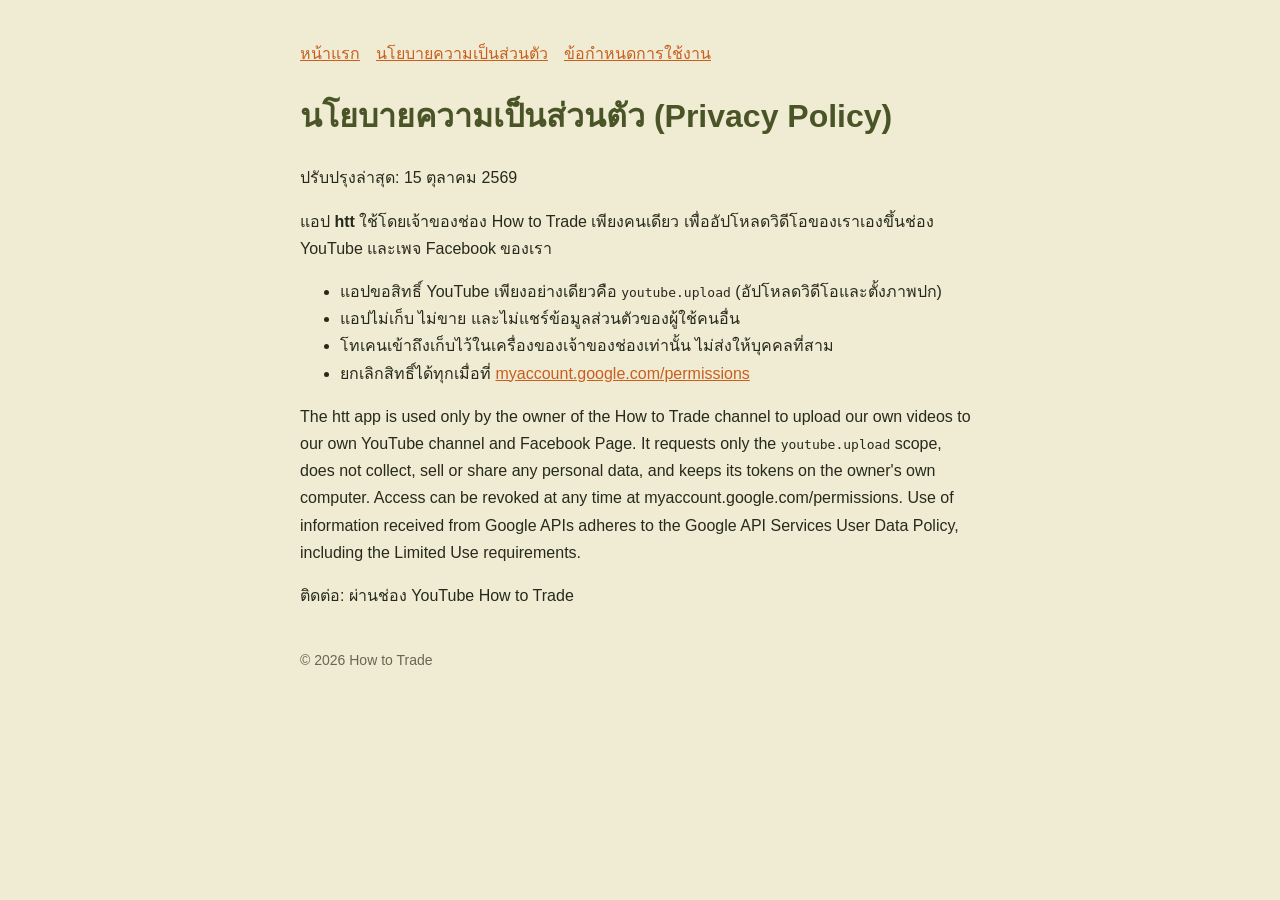
==== privacy.html @ 4a0f35f3 "Home, privacy policy and terms pages for the htt app" ====
<!doctype html><html lang="th"><head><meta charset="utf-8"><meta name="viewport" content="width=device-width,initial-scale=1">
<title>Privacy Policy — htt</title><link rel="stylesheet" href="style.css"></head><body>
<nav><a href="index.html">หน้าแรก</a><a href="privacy.html">นโยบายความเป็นส่วนตัว</a><a href="terms.html">ข้อกำหนดการใช้งาน</a></nav>
<h1>นโยบายความเป็นส่วนตัว (Privacy Policy)</h1>
<p>ปรับปรุงล่าสุด: 15 ตุลาคม 2569</p>
<p>แอป <b>htt</b> ใช้โดยเจ้าของช่อง How to Trade เพียงคนเดียว เพื่ออัปโหลดวิดีโอของเราเองขึ้นช่อง YouTube และเพจ Facebook ของเรา</p>
<ul>
<li>แอปขอสิทธิ์ YouTube เพียงอย่างเดียวคือ <code>youtube.upload</code> (อัปโหลดวิดีโอและตั้งภาพปก)</li>
<li>แอปไม่เก็บ ไม่ขาย และไม่แชร์ข้อมูลส่วนตัวของผู้ใช้คนอื่น</li>
<li>โทเคนเข้าถึงเก็บไว้ในเครื่องของเจ้าของช่องเท่านั้น ไม่ส่งให้บุคคลที่สาม</li>
<li>ยกเลิกสิทธิ์ได้ทุกเมื่อที่ <a href="https://myaccount.google.com/permissions">myaccount.google.com/permissions</a></li>
</ul>
<p>The htt app is used only by the owner of the How to Trade channel to upload our own videos to our own YouTube channel and Facebook Page. It requests only the <code>youtube.upload</code> scope, does not collect, sell or share any personal data, and keeps its tokens on the owner's own computer. Access can be revoked at any time at myaccount.google.com/permissions. Use of information received from Google APIs adheres to the Google API Services User Data Policy, including the Limited Use requirements.</p>
<p>ติดต่อ: ผ่านช่อง YouTube How to Trade</p>
<footer>© 2026 How to Trade</footer></body></html>
---- style.css ----
body{font-family:-apple-system,"Sukhumvit Set","Thonburi",sans-serif;max-width:680px;margin:40px auto;padding:0 16px;line-height:1.7;color:#262A1C;background:#F0EBD3}
h1{color:#4A5527}a{color:#C85F1F}nav a{margin-right:16px}footer{margin-top:40px;font-size:14px;color:#666853}
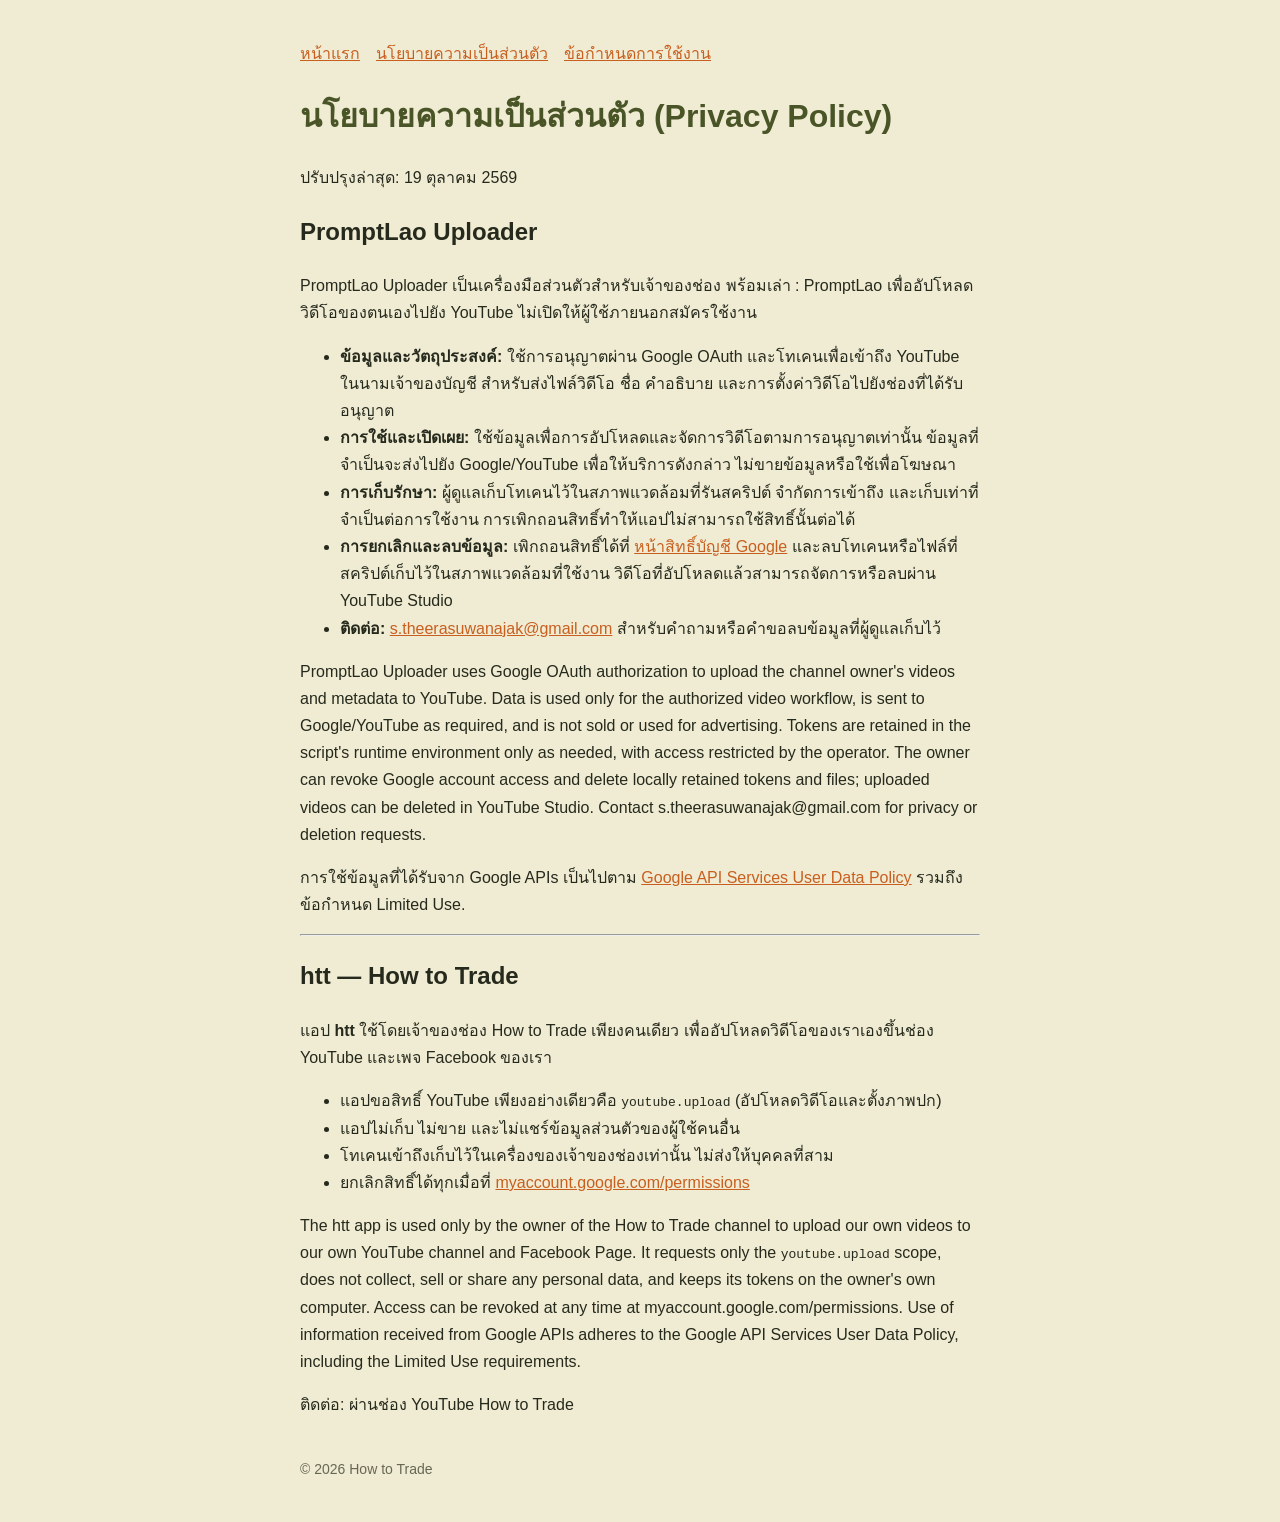
==== commit 784db258: "Add PromptLao Uploader identity and privacy information" ====
--- a/privacy.html
+++ b/privacy.html
@@ -1,8 +1,23 @@
 <!doctype html><html lang="th"><head><meta charset="utf-8"><meta name="viewport" content="width=device-width,initial-scale=1">
-<title>Privacy Policy — htt</title><link rel="stylesheet" href="style.css"></head><body>
+<title>Privacy Policy — PromptLao Uploader / htt</title><link rel="stylesheet" href="style.css"></head><body>
 <nav><a href="index.html">หน้าแรก</a><a href="privacy.html">นโยบายความเป็นส่วนตัว</a><a href="terms.html">ข้อกำหนดการใช้งาน</a></nav>
 <h1>นโยบายความเป็นส่วนตัว (Privacy Policy)</h1>
-<p>ปรับปรุงล่าสุด: 15 ตุลาคม 2569</p>
+<p>ปรับปรุงล่าสุด: 19 ตุลาคม 2569</p>
+<section id="promptlao" aria-labelledby="promptlao-policy-title">
+<h2 id="promptlao-policy-title">PromptLao Uploader</h2>
+<p>PromptLao Uploader เป็นเครื่องมือส่วนตัวสำหรับเจ้าของช่อง พร้อมเล่า : PromptLao เพื่ออัปโหลดวิดีโอของตนเองไปยัง YouTube ไม่เปิดให้ผู้ใช้ภายนอกสมัครใช้งาน</p>
+<ul>
+<li><b>ข้อมูลและวัตถุประสงค์:</b> ใช้การอนุญาตผ่าน Google OAuth และโทเคนเพื่อเข้าถึง YouTube ในนามเจ้าของบัญชี สำหรับส่งไฟล์วิดีโอ ชื่อ คำอธิบาย และการตั้งค่าวิดีโอไปยังช่องที่ได้รับอนุญาต</li>
+<li><b>การใช้และเปิดเผย:</b> ใช้ข้อมูลเพื่อการอัปโหลดและจัดการวิดีโอตามการอนุญาตเท่านั้น ข้อมูลที่จำเป็นจะส่งไปยัง Google/YouTube เพื่อให้บริการดังกล่าว ไม่ขายข้อมูลหรือใช้เพื่อโฆษณา</li>
+<li><b>การเก็บรักษา:</b> ผู้ดูแลเก็บโทเคนไว้ในสภาพแวดล้อมที่รันสคริปต์ จำกัดการเข้าถึง และเก็บเท่าที่จำเป็นต่อการใช้งาน การเพิกถอนสิทธิ์ทำให้แอปไม่สามารถใช้สิทธิ์นั้นต่อได้</li>
+<li><b>การยกเลิกและลบข้อมูล:</b> เพิกถอนสิทธิ์ได้ที่ <a href="https://myaccount.google.com/permissions">หน้าสิทธิ์บัญชี Google</a> และลบโทเคนหรือไฟล์ที่สคริปต์เก็บไว้ในสภาพแวดล้อมที่ใช้งาน วิดีโอที่อัปโหลดแล้วสามารถจัดการหรือลบผ่าน YouTube Studio</li>
+<li><b>ติดต่อ:</b> <a href="mailto:s.theerasuwanajak@gmail.com">s.theerasuwanajak@gmail.com</a> สำหรับคำถามหรือคำขอลบข้อมูลที่ผู้ดูแลเก็บไว้</li>
+</ul>
+<p>PromptLao Uploader uses Google OAuth authorization to upload the channel owner's videos and metadata to YouTube. Data is used only for the authorized video workflow, is sent to Google/YouTube as required, and is not sold or used for advertising. Tokens are retained in the script's runtime environment only as needed, with access restricted by the operator. The owner can revoke Google account access and delete locally retained tokens and files; uploaded videos can be deleted in YouTube Studio. Contact s.theerasuwanajak@gmail.com for privacy or deletion requests.</p>
+<p>การใช้ข้อมูลที่ได้รับจาก Google APIs เป็นไปตาม <a href="https://developers.google.com/terms/api-services-user-data-policy">Google API Services User Data Policy</a> รวมถึงข้อกำหนด Limited Use.</p>
+</section>
+<hr>
+<h2>htt — How to Trade</h2>
 <p>แอป <b>htt</b> ใช้โดยเจ้าของช่อง How to Trade เพียงคนเดียว เพื่ออัปโหลดวิดีโอของเราเองขึ้นช่อง YouTube และเพจ Facebook ของเรา</p>
 <ul>
 <li>แอปขอสิทธิ์ YouTube เพียงอย่างเดียวคือ <code>youtube.upload</code> (อัปโหลดวิดีโอและตั้งภาพปก)</li>
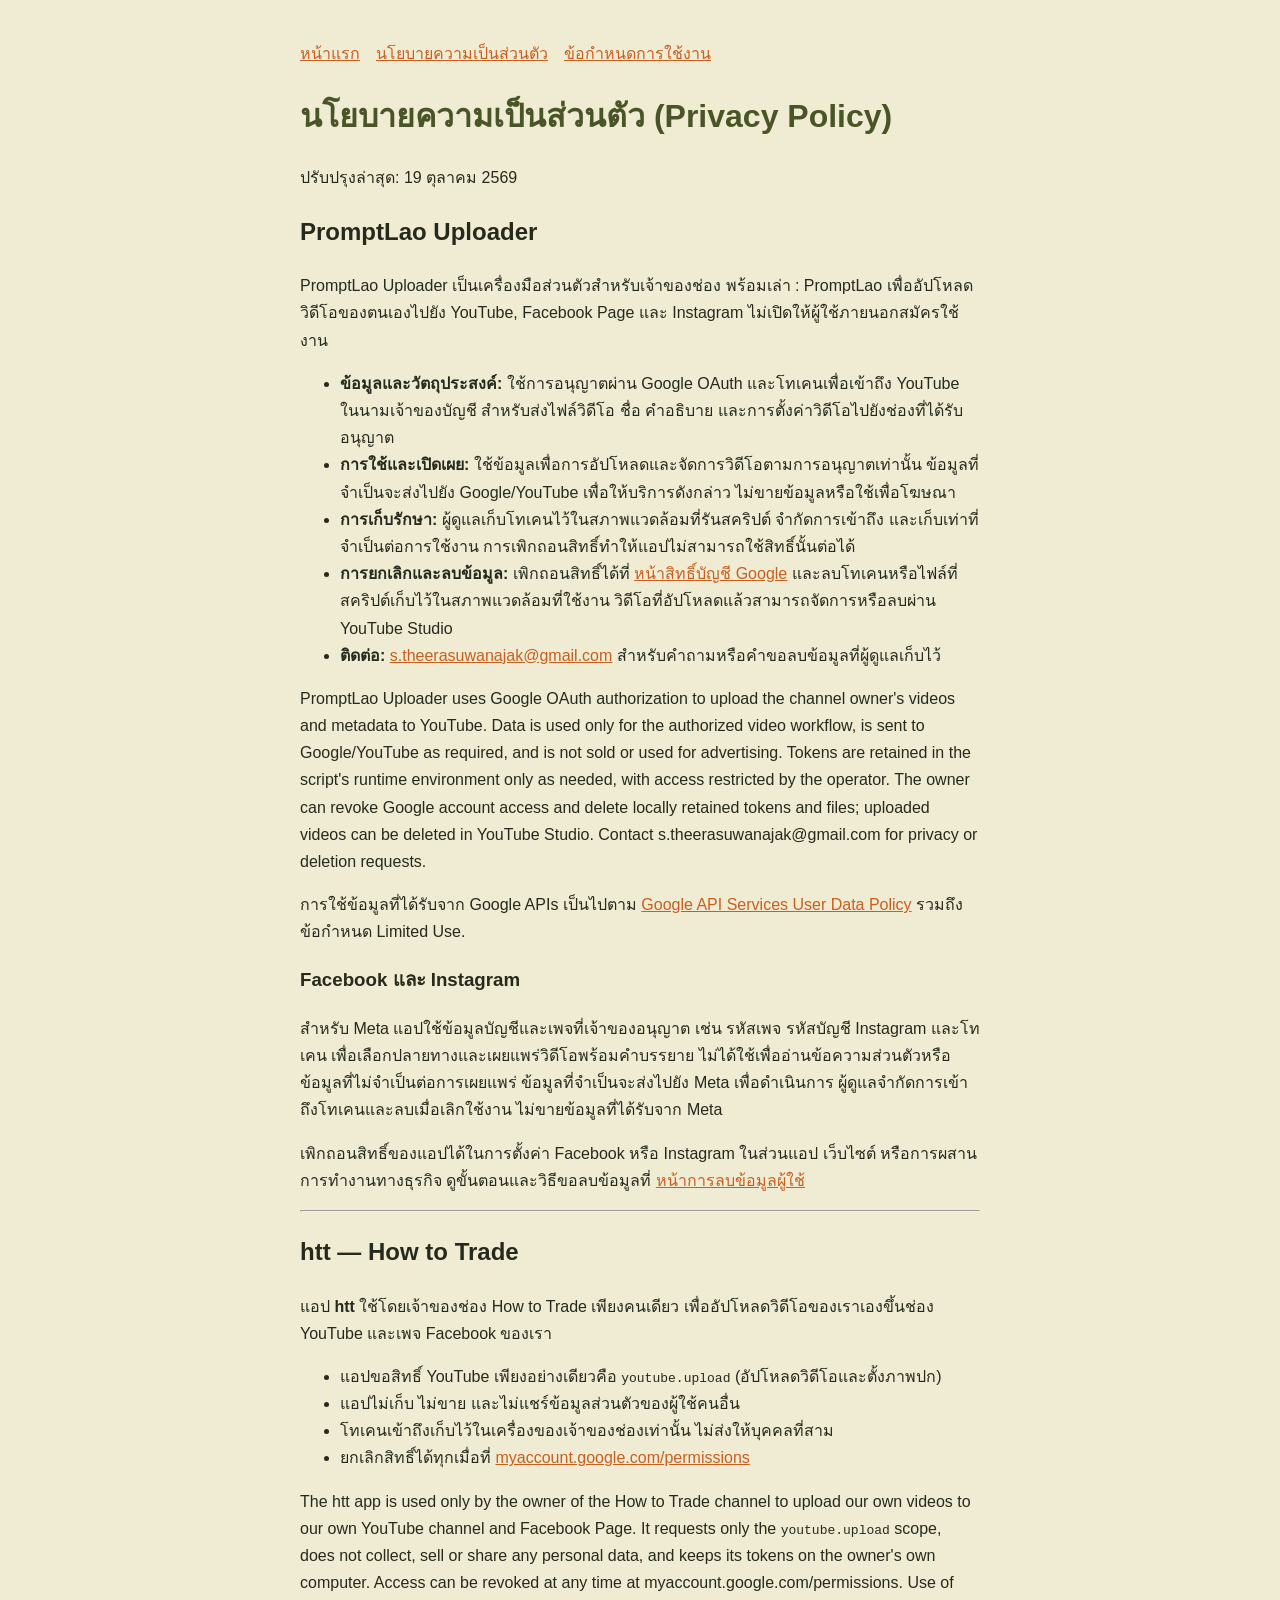
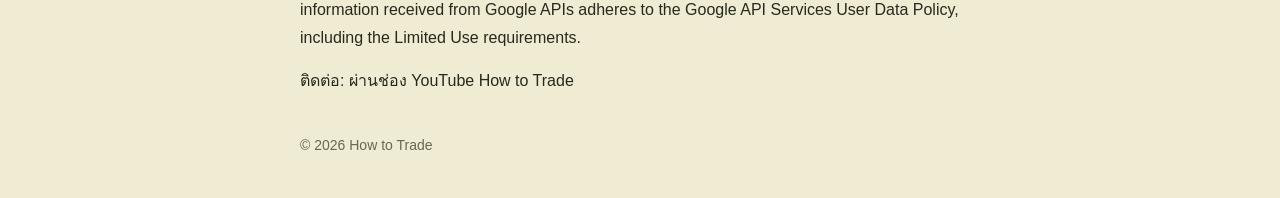
==== commit 3d54d530: "Add Meta publishing privacy and data deletion instructions" ====
--- a/privacy.html
+++ b/privacy.html
@@ -5,7 +5,7 @@
 <p>ปรับปรุงล่าสุด: 19 ตุลาคม 2569</p>
 <section id="promptlao" aria-labelledby="promptlao-policy-title">
 <h2 id="promptlao-policy-title">PromptLao Uploader</h2>
-<p>PromptLao Uploader เป็นเครื่องมือส่วนตัวสำหรับเจ้าของช่อง พร้อมเล่า : PromptLao เพื่ออัปโหลดวิดีโอของตนเองไปยัง YouTube ไม่เปิดให้ผู้ใช้ภายนอกสมัครใช้งาน</p>
+<p>PromptLao Uploader เป็นเครื่องมือส่วนตัวสำหรับเจ้าของช่อง พร้อมเล่า : PromptLao เพื่ออัปโหลดวิดีโอของตนเองไปยัง YouTube, Facebook Page และ Instagram ไม่เปิดให้ผู้ใช้ภายนอกสมัครใช้งาน</p>
 <ul>
 <li><b>ข้อมูลและวัตถุประสงค์:</b> ใช้การอนุญาตผ่าน Google OAuth และโทเคนเพื่อเข้าถึง YouTube ในนามเจ้าของบัญชี สำหรับส่งไฟล์วิดีโอ ชื่อ คำอธิบาย และการตั้งค่าวิดีโอไปยังช่องที่ได้รับอนุญาต</li>
 <li><b>การใช้และเปิดเผย:</b> ใช้ข้อมูลเพื่อการอัปโหลดและจัดการวิดีโอตามการอนุญาตเท่านั้น ข้อมูลที่จำเป็นจะส่งไปยัง Google/YouTube เพื่อให้บริการดังกล่าว ไม่ขายข้อมูลหรือใช้เพื่อโฆษณา</li>
@@ -15,6 +15,9 @@
 </ul>
 <p>PromptLao Uploader uses Google OAuth authorization to upload the channel owner's videos and metadata to YouTube. Data is used only for the authorized video workflow, is sent to Google/YouTube as required, and is not sold or used for advertising. Tokens are retained in the script's runtime environment only as needed, with access restricted by the operator. The owner can revoke Google account access and delete locally retained tokens and files; uploaded videos can be deleted in YouTube Studio. Contact s.theerasuwanajak@gmail.com for privacy or deletion requests.</p>
 <p>การใช้ข้อมูลที่ได้รับจาก Google APIs เป็นไปตาม <a href="https://developers.google.com/terms/api-services-user-data-policy">Google API Services User Data Policy</a> รวมถึงข้อกำหนด Limited Use.</p>
+<h3>Facebook และ Instagram</h3>
+<p>สำหรับ Meta แอปใช้ข้อมูลบัญชีและเพจที่เจ้าของอนุญาต เช่น รหัสเพจ รหัสบัญชี Instagram และโทเคน เพื่อเลือกปลายทางและเผยแพร่วิดีโอพร้อมคำบรรยาย ไม่ได้ใช้เพื่ออ่านข้อความส่วนตัวหรือข้อมูลที่ไม่จำเป็นต่อการเผยแพร่ ข้อมูลที่จำเป็นจะส่งไปยัง Meta เพื่อดำเนินการ ผู้ดูแลจำกัดการเข้าถึงโทเคนและลบเมื่อเลิกใช้งาน ไม่ขายข้อมูลที่ได้รับจาก Meta</p>
+<p>เพิกถอนสิทธิ์ของแอปได้ในการตั้งค่า Facebook หรือ Instagram ในส่วนแอป เว็บไซต์ หรือการผสานการทำงานทางธุรกิจ ดูขั้นตอนและวิธีขอลบข้อมูลที่ <a href="deletion.html">หน้าการลบข้อมูลผู้ใช้</a></p>
 </section>
 <hr>
 <h2>htt — How to Trade</h2>
